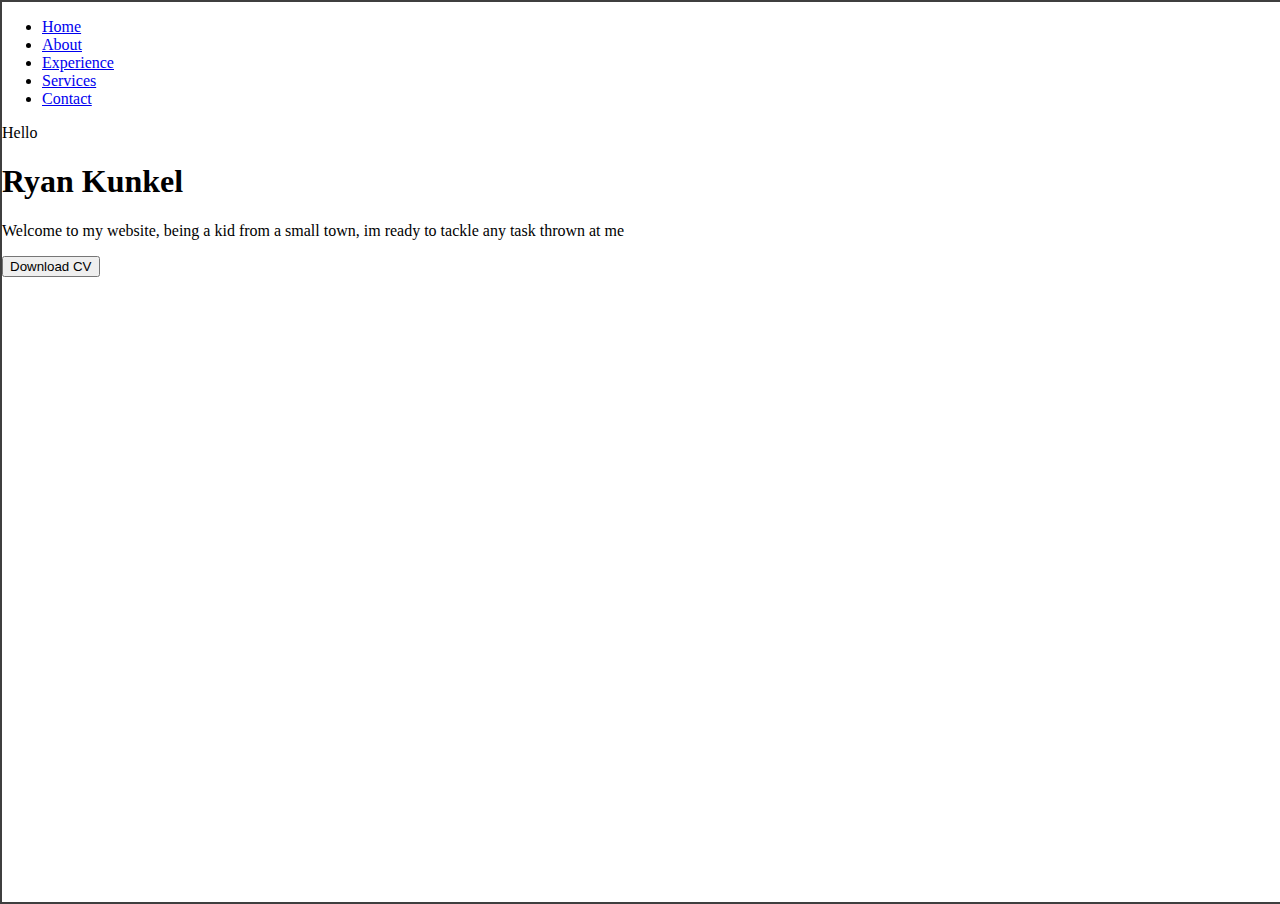
==== home.html @ e2a0419b "added new pages" ====
<!DOCTYPE html>
<head>
    <title>Ryan Kunkel</title>
    <meta charset="UTF-8">
    <meta name="viewport" content="width-device-width, initial-scale-1, user-scalable-no" />
    <link rel="stylesheet" href="css/main.css"/>
    <link rel="stylesheet" href="css/custom.css"/>
    <script src="js/script.js"></script>
</head>
<body>
    <div id="headBanner">
        <nav id="mainNav">
            <ul>
                <li><a href="/home.html">Home</a></li>
                <li><a href="/pages/about.html">About</a></li>
                <li><a href="/pages/experience.html">Experience</a></li>
                <li><a href="/pages/services.html">Services</a></li>
                <li><a href="/pages/contact.html">Contact</a></li>
            </ul>
        </nav>
        <div id="headText">
            <p>Hello</p>
            <h1>Ryan Kunkel</h1>
            <p>Welcome to my website, being a kid from a small town, im ready to tackle any task thrown at me</p>
            <button id="DownloadCV">Download CV</button>
        </div>
    </div>
</body>
---- css/main.css ----
html, body {
    height: 100%;
    width: 100%;
    margin: 0
}

body {
    min-height: 100%;
}
---- css/custom.css ----
#headBanner {
    height: 100%;
    width: 100%;
    background-image: url("/img/headerBackground.jpg");
    border: 2px solid #3f3f3f
}
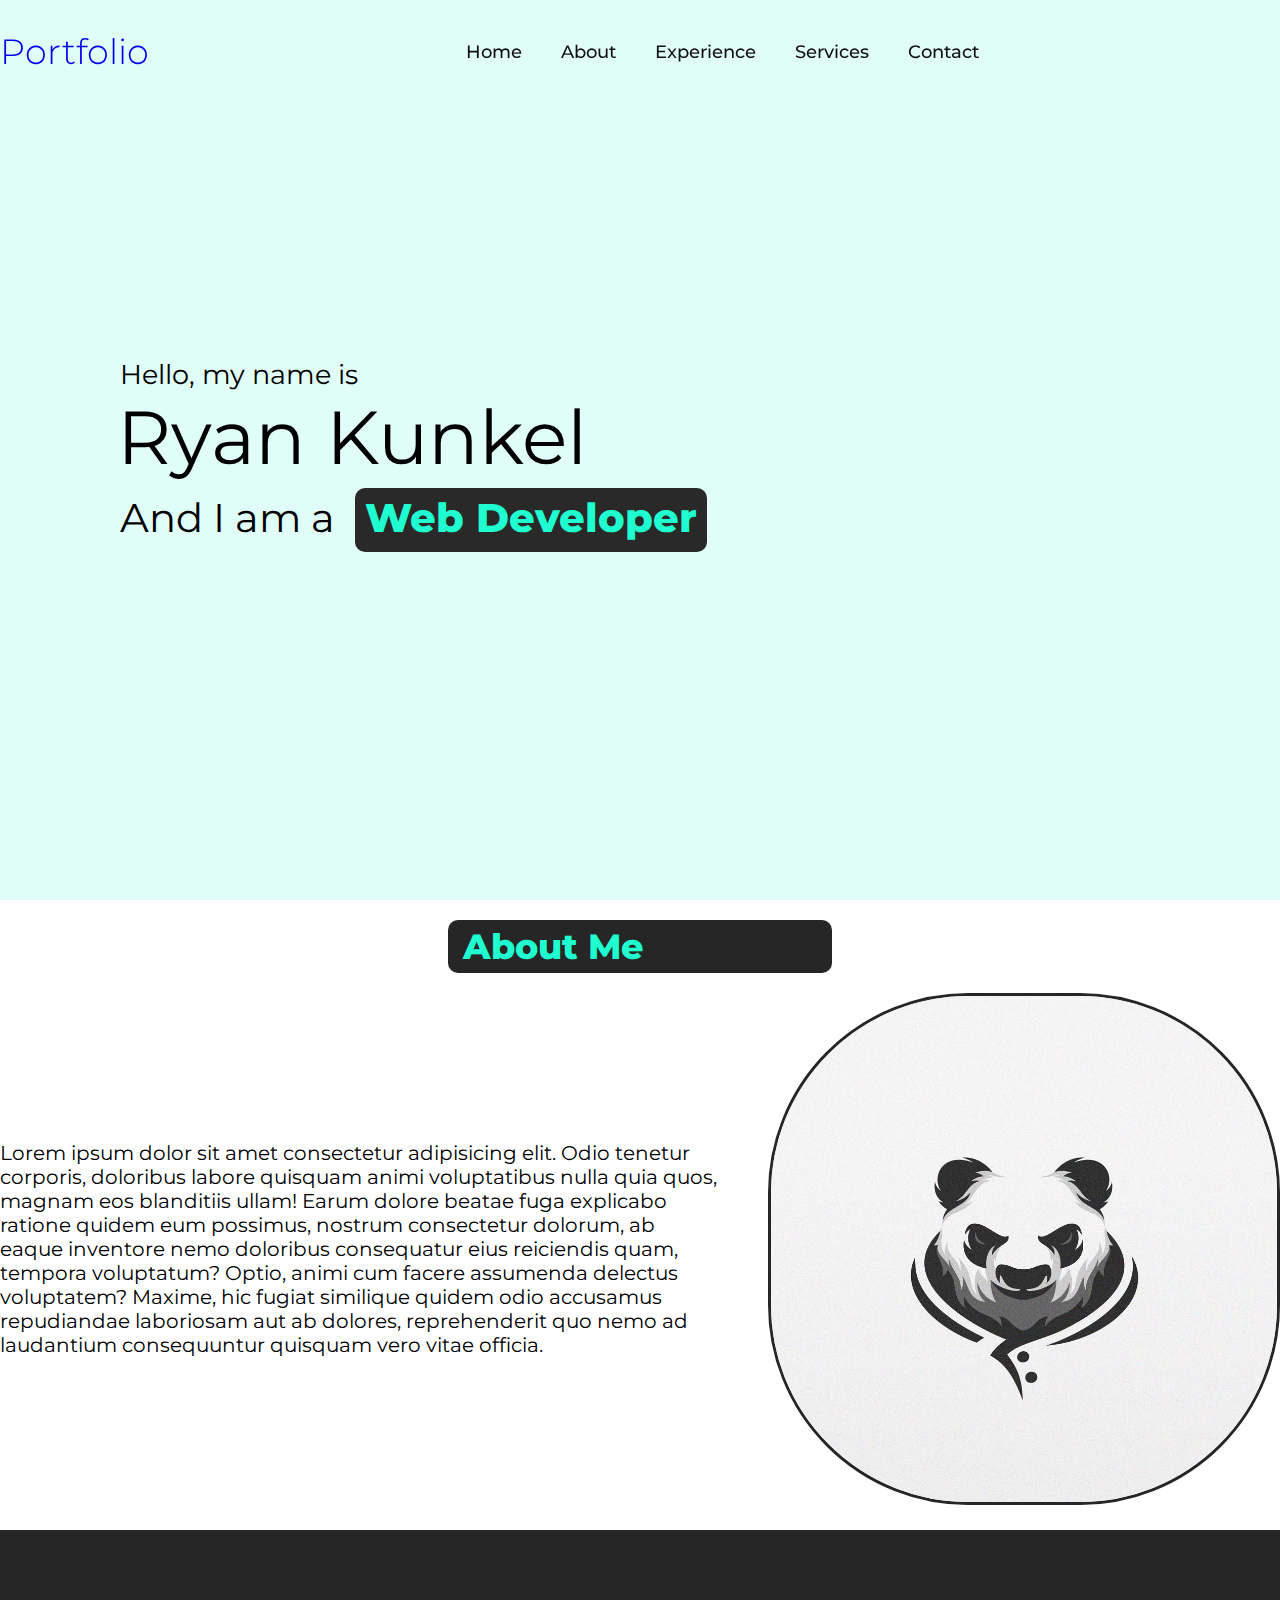
==== commit db5feef1: "update content and colors" ====
--- a/home.html
+++ b/home.html
@@ -1,28 +1,66 @@
 <!DOCTYPE html>
-<head>
-    <title>Ryan Kunkel</title>
-    <meta charset="UTF-8">
-    <meta name="viewport" content="width-device-width, initial-scale-1, user-scalable-no" />
-    <link rel="stylesheet" href="css/main.css"/>
-    <link rel="stylesheet" href="css/custom.css"/>
-    <script src="js/script.js"></script>
-</head>
-<body>
-    <div id="headBanner">
-        <nav id="mainNav">
-            <ul>
-                <li><a href="/home.html">Home</a></li>
-                <li><a href="/pages/about.html">About</a></li>
-                <li><a href="/pages/experience.html">Experience</a></li>
-                <li><a href="/pages/services.html">Services</a></li>
-                <li><a href="/pages/contact.html">Contact</a></li>
-            </ul>
+<html>
+    <head>
+        <title>Ryan Kunkel</title>
+        <meta charset="UTF-8">
+        <meta name="viewport" content="width-device-width, initial-scale-1, user-scalable-no" />
+        <link rel="stylesheet" href="css/main.css"/>
+        <link rel="stylesheet" href="css/custom.css"/>
+        <link rel="preconnect" href="https://fonts.googleapis.com">
+        <link rel="preconnect" href="https://fonts.gstatic.com" crossorigin>
+        <link href="https://fonts.googleapis.com/css2?family=Montserrat:wght@100&display=swap" rel="stylesheet">
+        <script src="https://code.jquery.com/jquery-3.6.0.min.js"></script>
+    </head>
+    <body>
+        <nav class="navbar">
+            <div class="maxWidth">
+                <div class="logo"><a href="#">Portfo<span>lio</span></a></div>
+                <ul class="menu">
+                    <li><a href="#">Home</a></li>
+                    <li><a href="#">About</a></li>
+                    <li><a href="#">Experience</a></li>
+                    <li><a href="#">Services</a></li>
+                    <li><a href="#">Contact</a></li>
+                </ul>
+                <div class="menu-btn">
+                    <img id="menuIcon" src="img/MenuIcon.png"/>
+                </div>
+            </div>
         </nav>
-        <div id="headText">
-            <p>Hello</p>
-            <h1>Ryan Kunkel</h1>
-            <p>Welcome to my website, being a kid from a small town, im ready to tackle any task thrown at me</p>
-            <button id="DownloadCV">Download CV</button>
-        </div>
-    </div>
-</body>
+
+
+
+        <!-- Home Section -->
+        <section class="home" id="home">
+            <div class="maxWidth">
+                <div class="homeContent">
+                    <div class="text1">Hello, my name is</div>
+                    <div class="text2">Ryan Kunkel</div>
+                    <div class="text3">And I am a <span>Web Developer</span></div>
+                </div>
+                
+            </div>
+        </section>
+
+        <!-- About Me -->
+        <section class="about" id="about">
+            <div class="maxWidth">
+                <h1>About Me</h1>
+                <div class="aboutContent">
+                    <p>Lorem ipsum dolor sit amet consectetur adipisicing elit. Odio tenetur corporis, doloribus labore quisquam animi voluptatibus nulla quia quos, magnam eos blanditiis ullam! Earum dolore beatae fuga explicabo ratione quidem eum possimus, nostrum consectetur dolorum, ab eaque inventore nemo doloribus consequatur eius reiciendis quam, tempora voluptatum? Optio, animi cum facere assumenda delectus voluptatem? Maxime, hic fugiat similique quidem odio accusamus repudiandae laboriosam aut ab dolores, reprehenderit quo nemo ad laudantium consequuntur quisquam vero vitae officia.</p>
+                    <img src="img/Panda_Logo copy.jpeg"/>
+                </div>
+            </div>
+        </section>
+
+
+        <!-- Footer -->
+        <section class="footer" id="footer">
+            <div class = "maxWidth">
+
+            </div>
+        </section>
+        <script src="js/script.js"></script>
+
+    </body>
+</html>--- a/css/main.css
+++ b/css/main.css
@@ -1,9 +1,7 @@
-html, body {
-    height: 100%;
-    width: 100%;
-    margin: 0
-}
-
-body {
-    min-height: 100%;
+* {
+    margin: 0;
+    padding: 0;
+    box-sizing: border-box;
+    font-family: 'Montserrat', sans-serif;
+    text-decoration: none;
 }--- a/css/custom.css
+++ b/css/custom.css
@@ -1,8 +1,253 @@
 
-
-#headBanner {
-    height: 100%;
+.maxWidth {
+    max-width: 1300px;
+    padding: 0, 80px;
+    margin: auto;
+}
+
+/* navbar styling */
+.navbar {
+    position: fixed;
     width: 100%;
-    background-image: url("/img/headerBackground.jpg");
-    border: 2px solid #3f3f3f
+    /*background-color: #20ffcf;*/
+    padding: 30px 0;
+    transition: all 0.3s ease;
+
+}
+
+.navbar.sticky {
+    padding: 15px 0;
+    width: 100%;
+    background-color: #262626;
+}
+
+.navbar .maxWidth {
+    display: flex;
+    align-items: center;
+    justify-content: space-between;
+}
+
+
+.navbar .logo a {
+    font-size: 35px;
+    font-weight: 300;
+    color: color #292929;
+    
+}
+
+.navbar .logo.sticky a {
+    color: #20ffcf;
+    border-radius: 5px;
+    padding: 10px;
+    margin-top: 10px;
+    margin-bottom: 10px;
+}
+
+.navbar .logo a:visited{
+    font-size: 35px;
+    font-weight: 300;
+    color: color #292929;
+    
+}
+
+.navbar .logo a span{
+    font-size: 35px;
+    font-weight: 300;
+    color: color #20ffcf;
+}
+
+.navbar li {
+    list-style: none;
+    display: inline-block;
+}
+
+.navbar .menu li a {
+    color: rgb(15, 15, 15);
+    font-size: 18px;
+    font-weight: 500;
+    margin-left: 15px;
+    transition: color 0.3s ease;
+    transition: background-color 0.3s ease;
+    border-radius: 5px;
+    padding: 10px;
+    
+}
+
+.navbar .menu li a:hover {
+    color: #20ffcf;
+    background-color: #292929;
+}
+
+.navbar .menu.sticky li a {
+    color: #20ffcf;
+    font-size: 25px;
+    font-weight: 500;
+    margin-left: 15px;
+    transition: color 0.3s ease;
+    transition: background-color 0.3s ease;
+    border-radius: 5px;
+    padding: 10px;
+    
+}
+
+.navbar .menu.sticky li a:hover {
+    color: #292929;
+    background-color: #20ffcf;
+}
+
+
+.menu-btn img{
+    display: none;
+    cursor: pointer;
+    height: 50px;
+    width: 50px;
+    margin-right: 50px;
+}
+/* Home section */
+
+.home {
+    display: flex;
+    /* background: url("/img/headerBackground.jpg") no-repeat center; */
+    background-color: rgb(224, 253, 247);
+    background-size: cover;
+    background-attachment: fixed;
+    height: 100vh;
+    color: #000;
+    min-height: 500px;
+}
+
+.home .maxWidth {
+    margin: auto 0 auto 120px;
+}
+
+.home .homeContent .text1 {
+    font-size: 27px;
+}
+.home .homeContent .text2 {
+    font-size: 75px;
+    font-weight: 400;
+    margin-left: -3px;
+    margin-bottom: 10px;
+    text-decoration: wavy;
+    
+}
+.home .homeContent .text3 {
+    font-size: 40px;
+}
+
+.home .homeContent .text3 span {
+    position: relative;
+    left: 10px;
+    color: #20ffcf;
+    font-weight: 800;
+    background-color: #292929;
+    border-radius: 10px;
+    padding-top: 5px;
+    padding-bottom: 10px;
+    padding-left: 10px;
+    padding-right: 10px;
+
+}
+
+
+/* responsive media query */
+@media (max-width: 991px){
+    
+    .maxWidth {
+        padding: 0, 50px;
+    }
+
+    .menu-btn img.dark{
+        display: block;
+        z-index: 999;
+    }
+    .menu-btn img.light{
+        display: none;
+    }
+    
+    .menu-btn.sticky img.dark{
+        display: none;
+    }
+    .menu-btn.sticky img.light{
+        display: block;
+    }
+     
+    .navbar .menu {
+        position: fixed;
+        height: 100vh;
+        width: 100%;
+        left: -100%;
+        top: 0;
+        background-color: #262626;
+        text-align: center;
+    }
+    .navbar .menu.active {
+        left: 0;
+    }
+
+    .navbar .menu li {
+        display: block;
+
+    }
+    .navbar .menu li a{
+        display: inline-block;
+        font-size: 25px;
+        padding: 10px;
+        color: #20ffcf;
+    }
+
+    .navbar .menu li a:hover{
+        display: inline-block;
+        font-size: 25px;
+        padding: 10px;
+        color: #262626;
+        background-color: #20ffcf;
+    }
+}
+
+/* About Me */
+
+.about .maxWidth h1{
+    border-radius: 10px;
+    background-color: #262626;
+    color: #20ffcf;
+    width: 100%;
+    padding: 5px;
+    padding-left: 15px;
+    font-size: 35px;
+    font-weight: 800;
+    margin: 20px auto 20px auto;
+    max-width: 30%;
+}
+    
+
+.about .maxWidth .aboutContent {
+    display: flex;
+    align-items: center;
+    justify-content: space-between;
+    margin-bottom: 25px;
+    
+}
+
+.about .maxWidth .aboutContent p{
+    font-size: 20px;
+
+    
+}
+
+.about .maxWidth .aboutContent img {
+    height: 400%;
+    width: 40%;
+    border-radius: 200px;
+    border: 3px solid #262626;
+    margin-left: 50px;
+    
+
+}
+
+
+/* Footer */
+.footer {
+    height: 500px;
+    background-color: #262626;
 }